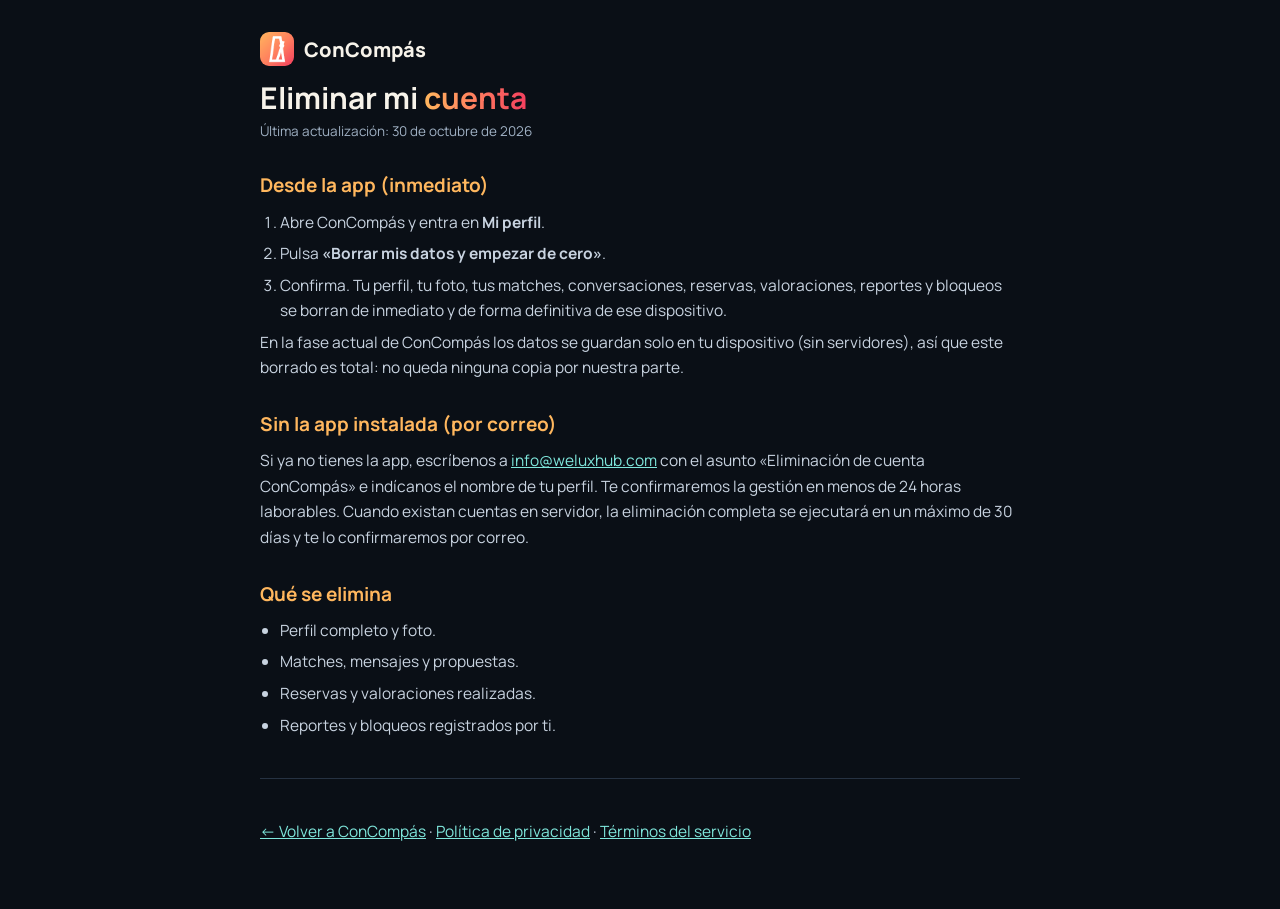
==== eliminar-cuenta.html @ dfc6e356 "ConCompás: preparación para tiendas — páginas legales, reportar/bloquear y activos" ====
<!DOCTYPE html>
<html lang="es">
<head>
<meta charset="UTF-8">
<meta name="viewport" content="width=device-width, initial-scale=1.0">
<title>Eliminar mi cuenta — ConCompás</title>
<meta name="theme-color" content="#0a0f16">
<link rel="icon" type="image/png" href="favicon.png">
<link href="https://fonts.googleapis.com/css2?family=Manrope:wght@400;600;800&display=swap" rel="stylesheet">
<style>
  *{margin:0;padding:0;box-sizing:border-box}
  body{background:#0a0f16;color:#f7f3ea;font-family:'Manrope',system-ui,sans-serif;line-height:1.65;padding:32px 18px 64px}
  main{max-width:760px;margin:0 auto}
  .brand{display:flex;align-items:center;gap:10px;font-weight:800;font-size:20px;margin-bottom:6px}
  .brand img{width:34px;height:34px;border-radius:9px}
  h1{font-size:30px;line-height:1.2;margin:14px 0 4px}
  h2{font-size:19px;margin:28px 0 8px;color:#ffb75e}
  p,li{color:#c8d3e0;font-size:15.5px}
  ol,ul{padding-left:20px} li{margin-bottom:6px}
  .updated{color:#9fb0c3;font-size:13.5px}
  a{color:#7fe7dc}
  .grad{background:linear-gradient(90deg,#ffb75e,#ff7e5f,#f43f5e);-webkit-background-clip:text;background-clip:text;color:transparent}
  hr{border:none;border-top:1px solid #263242;margin:40px 0}
</style>
</head>
<body>
<main>
  <div class="brand"><img src="icon-192.png" alt="">ConCompás</div>
  <h1>Eliminar mi <span class="grad">cuenta</span></h1>
  <p class="updated">Última actualización: 30 de octubre de 2026</p>

  <h2>Desde la app (inmediato)</h2>
  <ol>
    <li>Abre ConCompás y entra en <strong>Mi perfil</strong>.</li>
    <li>Pulsa <strong>«Borrar mis datos y empezar de cero»</strong>.</li>
    <li>Confirma. Tu perfil, tu foto, tus matches, conversaciones, reservas, valoraciones, reportes y bloqueos se borran de inmediato y de forma definitiva de ese dispositivo.</li>
  </ol>
  <p>En la fase actual de ConCompás los datos se guardan solo en tu dispositivo (sin servidores), así que este borrado es total: no queda ninguna copia por nuestra parte.</p>

  <h2>Sin la app instalada (por correo)</h2>
  <p>Si ya no tienes la app, escríbenos a <a href="mailto:info@weluxhub.com?subject=Eliminaci%C3%B3n%20de%20cuenta%20ConComp%C3%A1s">info@weluxhub.com</a> con el asunto «Eliminación de cuenta ConCompás» e indícanos el nombre de tu perfil. Te confirmaremos la gestión en menos de 24 horas laborables. Cuando existan cuentas en servidor, la eliminación completa se ejecutará en un máximo de 30 días y te lo confirmaremos por correo.</p>

  <h2>Qué se elimina</h2>
  <ul>
    <li>Perfil completo y foto.</li>
    <li>Matches, mensajes y propuestas.</li>
    <li>Reservas y valoraciones realizadas.</li>
    <li>Reportes y bloqueos registrados por ti.</li>
  </ul>

  <hr>
  <p><a href="./">← Volver a ConCompás</a> · <a href="privacidad.html">Política de privacidad</a> · <a href="terminos.html">Términos del servicio</a></p>
</main>
</body>
</html>
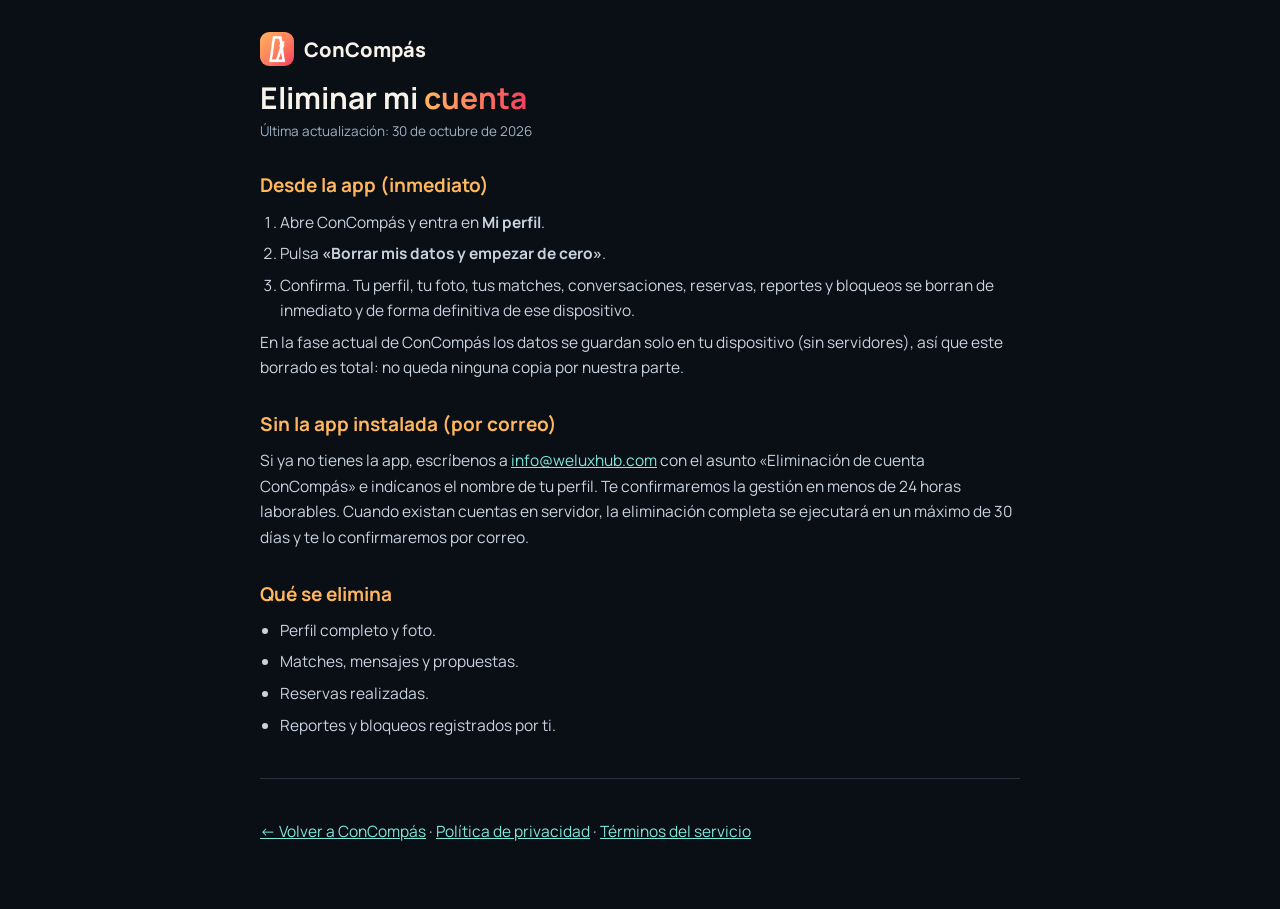
==== commit 4a070d1f: "ConCompás: sin valoraciones en los perfiles" ====
--- a/eliminar-cuenta.html
+++ b/eliminar-cuenta.html
@@ -33,7 +33,7 @@
   <ol>
     <li>Abre ConCompás y entra en <strong>Mi perfil</strong>.</li>
     <li>Pulsa <strong>«Borrar mis datos y empezar de cero»</strong>.</li>
-    <li>Confirma. Tu perfil, tu foto, tus matches, conversaciones, reservas, valoraciones, reportes y bloqueos se borran de inmediato y de forma definitiva de ese dispositivo.</li>
+    <li>Confirma. Tu perfil, tu foto, tus matches, conversaciones, reservas, reportes y bloqueos se borran de inmediato y de forma definitiva de ese dispositivo.</li>
   </ol>
   <p>En la fase actual de ConCompás los datos se guardan solo en tu dispositivo (sin servidores), así que este borrado es total: no queda ninguna copia por nuestra parte.</p>
 
@@ -44,7 +44,7 @@
   <ul>
     <li>Perfil completo y foto.</li>
     <li>Matches, mensajes y propuestas.</li>
-    <li>Reservas y valoraciones realizadas.</li>
+    <li>Reservas realizadas.</li>
     <li>Reportes y bloqueos registrados por ti.</li>
   </ul>
 
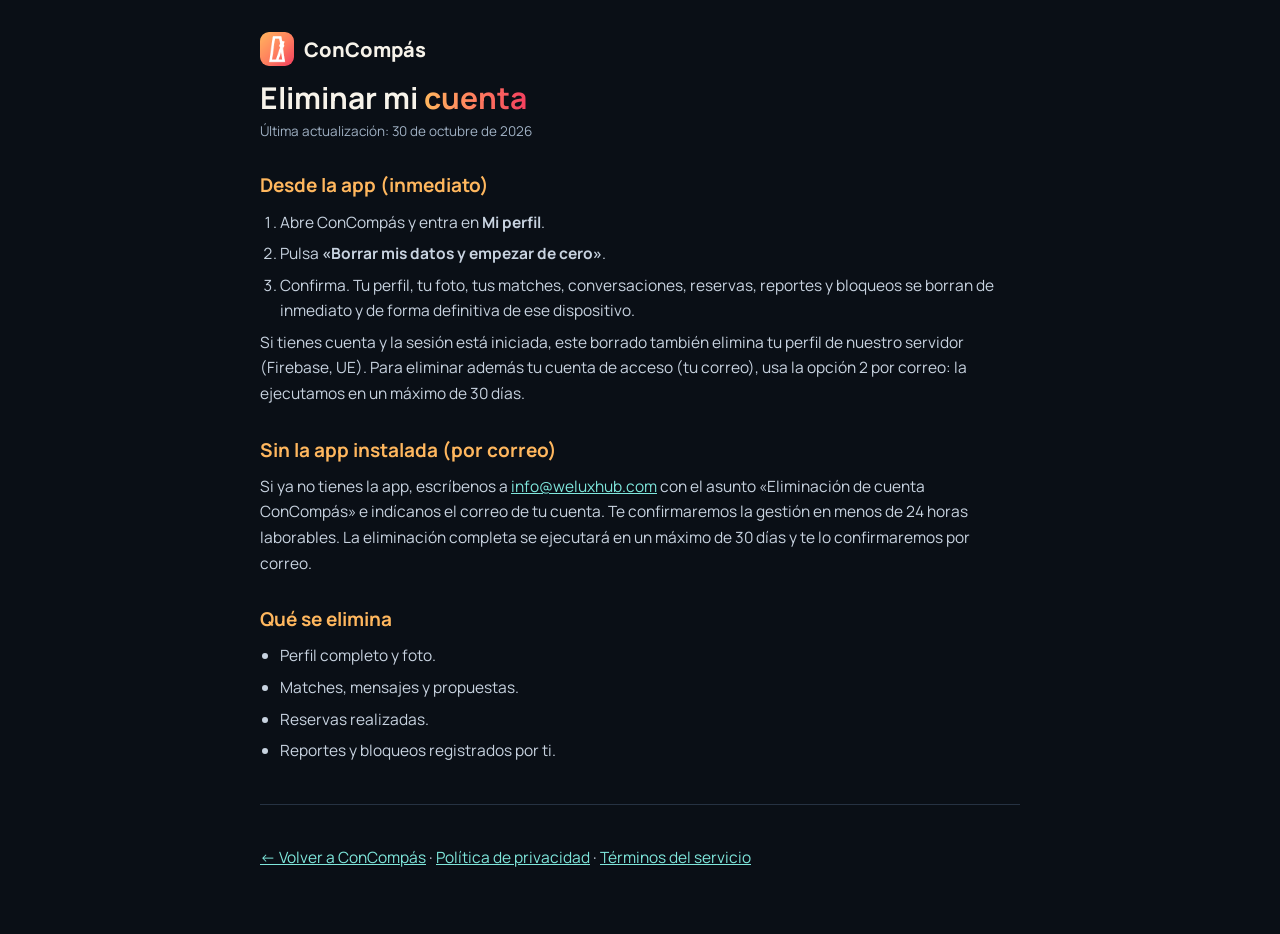
==== commit 152df88d: "Cuentas reales con Firebase: perfiles compartidos por ciudad" ====
--- a/eliminar-cuenta.html
+++ b/eliminar-cuenta.html
@@ -35,10 +35,10 @@
     <li>Pulsa <strong>«Borrar mis datos y empezar de cero»</strong>.</li>
     <li>Confirma. Tu perfil, tu foto, tus matches, conversaciones, reservas, reportes y bloqueos se borran de inmediato y de forma definitiva de ese dispositivo.</li>
   </ol>
-  <p>En la fase actual de ConCompás los datos se guardan solo en tu dispositivo (sin servidores), así que este borrado es total: no queda ninguna copia por nuestra parte.</p>
+  <p>Si tienes cuenta y la sesión está iniciada, este borrado también elimina tu perfil de nuestro servidor (Firebase, UE). Para eliminar además tu cuenta de acceso (tu correo), usa la opción 2 por correo: la ejecutamos en un máximo de 30 días.</p>
 
   <h2>Sin la app instalada (por correo)</h2>
-  <p>Si ya no tienes la app, escríbenos a <a href="mailto:info@weluxhub.com?subject=Eliminaci%C3%B3n%20de%20cuenta%20ConComp%C3%A1s">info@weluxhub.com</a> con el asunto «Eliminación de cuenta ConCompás» e indícanos el nombre de tu perfil. Te confirmaremos la gestión en menos de 24 horas laborables. Cuando existan cuentas en servidor, la eliminación completa se ejecutará en un máximo de 30 días y te lo confirmaremos por correo.</p>
+  <p>Si ya no tienes la app, escríbenos a <a href="mailto:info@weluxhub.com?subject=Eliminaci%C3%B3n%20de%20cuenta%20ConComp%C3%A1s">info@weluxhub.com</a> con el asunto «Eliminación de cuenta ConCompás» e indícanos el correo de tu cuenta. Te confirmaremos la gestión en menos de 24 horas laborables. La eliminación completa se ejecutará en un máximo de 30 días y te lo confirmaremos por correo.</p>
 
   <h2>Qué se elimina</h2>
   <ul>
